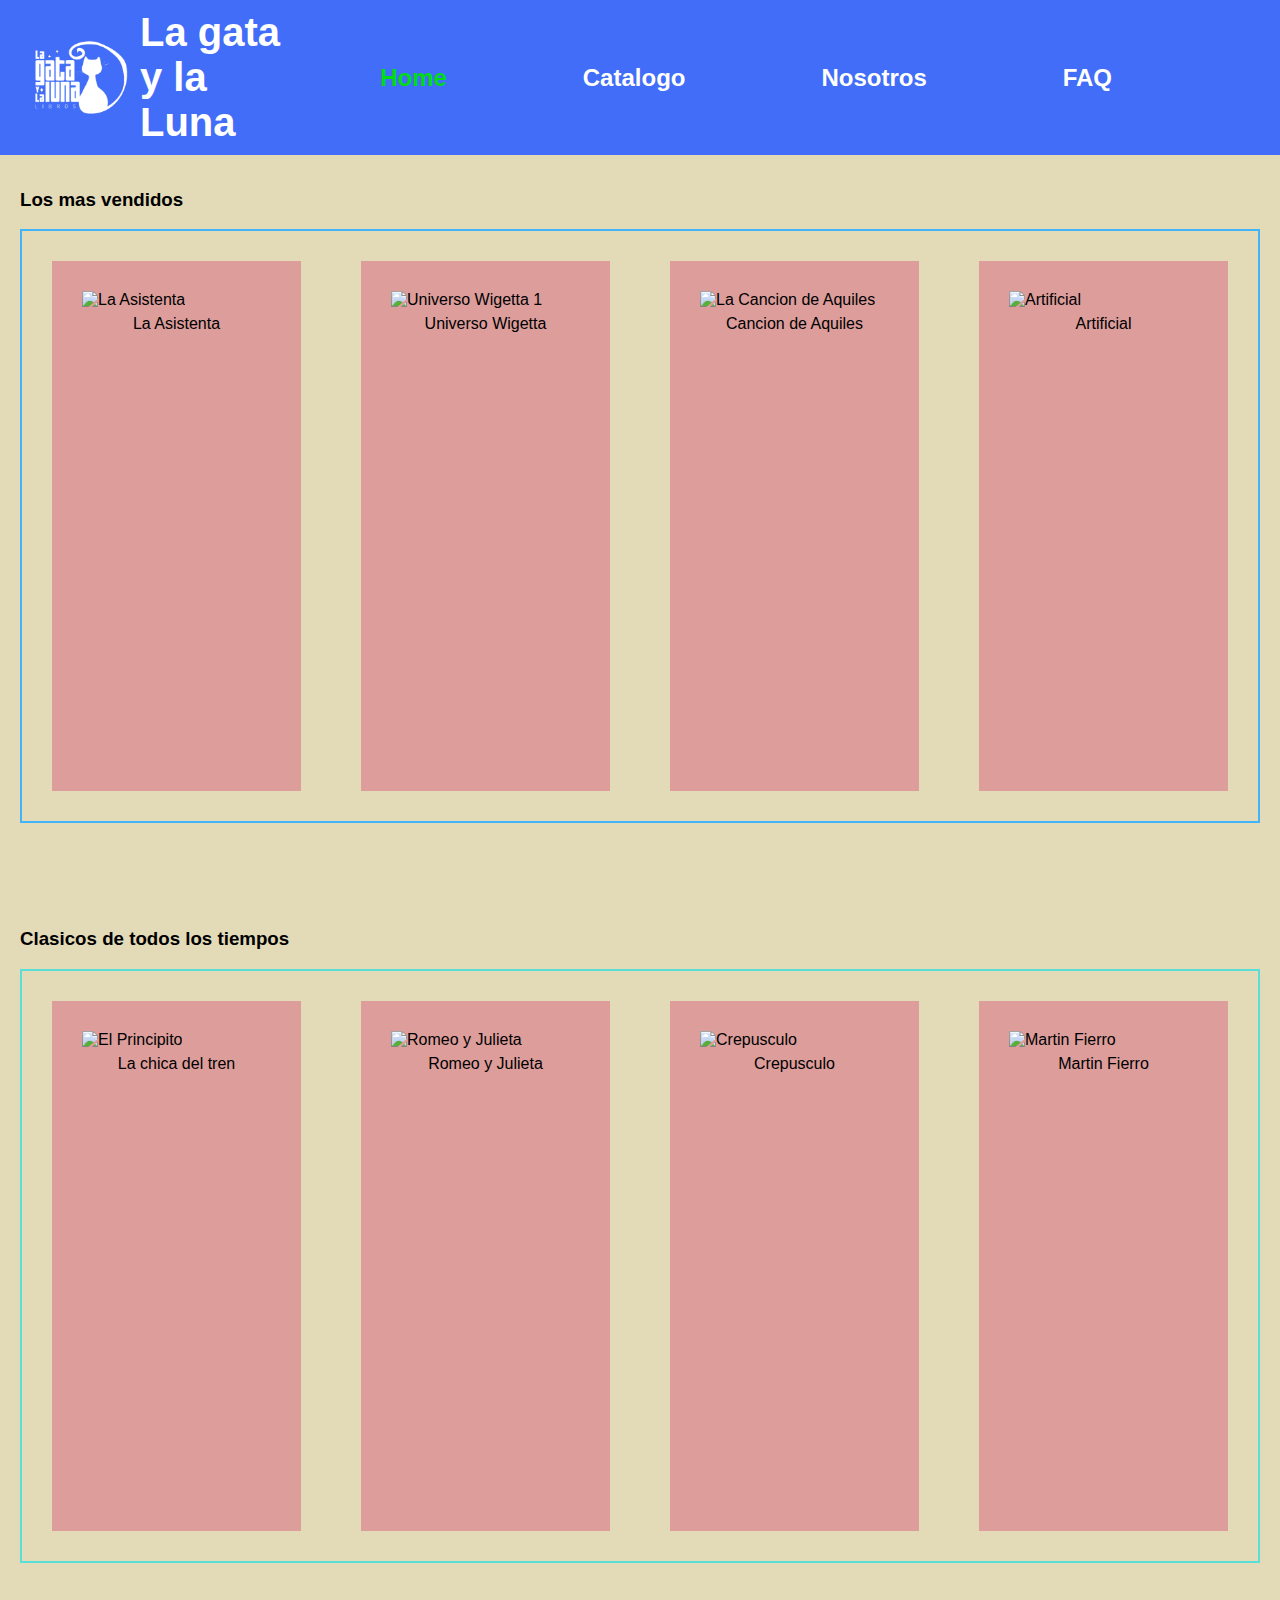
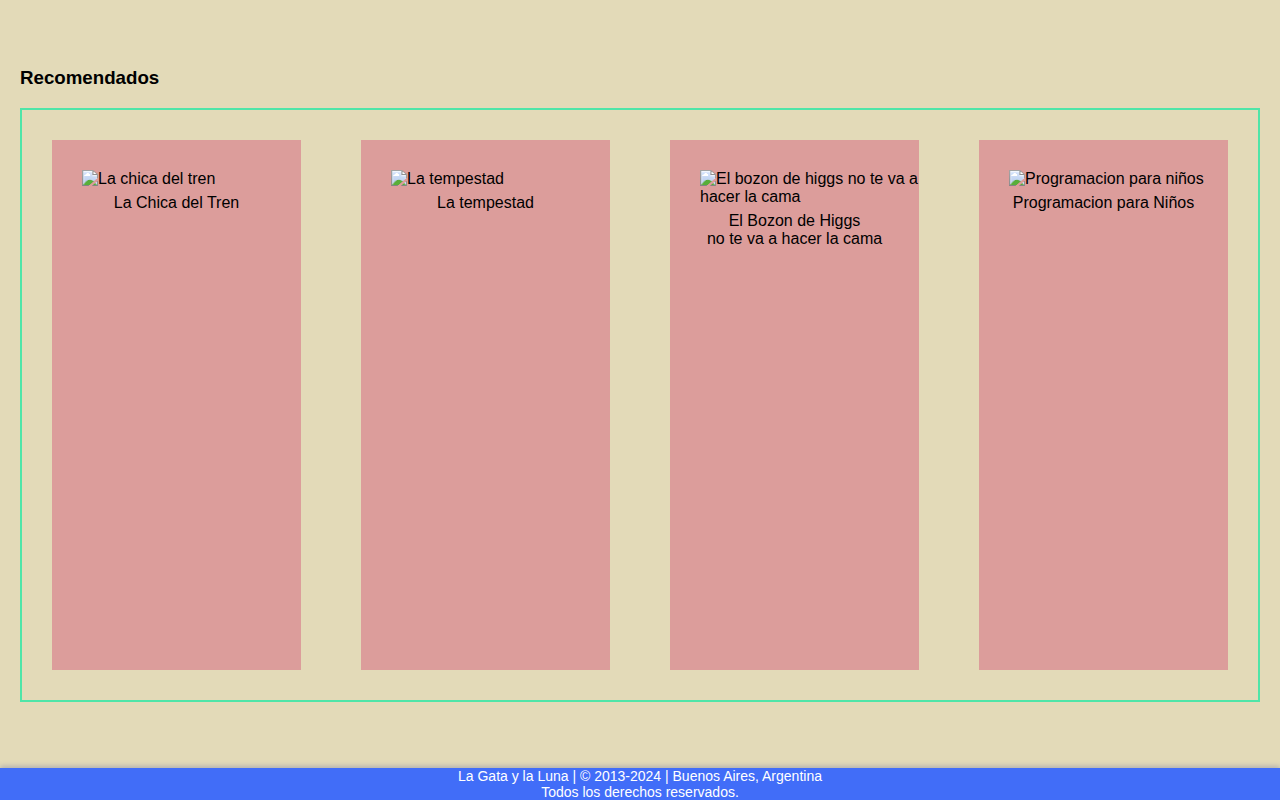
==== templates/index.html @ 9f0f7b59 "formateo de proyecto" ====
<!DOCTYPE html>
<html lang="es">
<head>
    <meta charset="UTF-8">
    <meta name="viewport" content="width=device-width, initial-scale=1.0">
    <title>La Gata y la Luna</title>
    <link rel="icon" type="image/x-icon" href="Imagenes/logo_oficial.png">
    <link rel="stylesheet" href="../static/css/style.css">
</head>
<body>
    
    

    <header >

        <div class="header-container" >

            <div class="banner">
            <img src="../static/images/logo_blanco.png" id="logo_blanco" alt="logo">   
                <h1 class="titulo">La gata y la Luna</h1>
            </div> 
        
            <nav>
                <div class="item"><h2><a id="indexLink" class="menu" href="index.html" >Home</a></h2></div>
                <div class="item"><h2><a id="catalogoLink" class="menu" href="Catalogo.html" >Catalogo</a></h2></div>
                <div class="item"><h2><a id="nosotrosLink" class="menu" href="nosotros.html" >Nosotros</a></h2></div>
                <div class="item"><h2><a id="FQLink" class="menu" href="FQ.html" >FAQ</a></h2></div>
            </nav>

            <script src="menu.js"></script> 

        </div>
        
    </header>
        <main>
            
            <section class="mas_vendidos"> 
                <h3>Los mas vendidos</h3>
                <div class="container_libros_vendidos">
                    <div class="item2">
                        <img class="libro" src="Imagenes/libro1.jpg" alt="La Asistenta">
                        <p class="epigrafe">La Asistenta</p>
                    </div>
                    <div class="item2">
                        <img class="libro" src="Imagenes/wigetta.jpg" alt="Universo Wigetta 1">
                        <p class="epigrafe">Universo Wigetta</p>
                    </div>
                    <div class="item2">
                        <img class="libro" src="Imagenes/Cancion_de_aquiles.webp" alt="La Cancion de Aquiles">
                        <p class="epigrafe">Cancion de Aquiles</p>
                    </div>
                    
                    <div class="item2"><img class="libro" src="Imagenes/SigMan.jpg" alt="Artificial">
                        <p class="epigrafe">Artificial</p>
                    </div>
                
                </div>
            </section>
            
            <section class="atemporales">
                <h3>Clasicos de todos los tiempos </h3>
                <div class="container_libros_atemporales">
                    <div class="item2"><img class="libro" src="Imagenes/Principito.jpg" alt="El Principito">
                        <p class="epigrafe">La chica del tren</p>
                    </div>
                    <div class="item2"><img class="libro" src="Imagenes/RomeoYJulieta.jpg" alt="Romeo y Julieta">
                        <p class="epigrafe">Romeo y Julieta</p>
                    </div>
                    <div class="item2"><img class="libro" src="Imagenes/crepusculo.webp" alt="Crepusculo">
                        <p class="epigrafe">Crepusculo</p>
                    </div>
                    <div class="item2"><img class="libro" src="Imagenes/martin_fierro.webp" alt="Martin Fierro">
                        <p class="epigrafe">Martin Fierro</p>
                    </div>
                </div>
            
            </section>

            <section class="recomendados">
                <h3>Recomendados</h3>
                <div class="container_libros_recomendados">
                    <div class="item2"><img class="libro" src="Imagenes/la_chica_del_tren.webp" alt="La chica del tren">
                        <p class="epigrafe">La Chica del Tren</p>
                    </div>
                    <div class="item2"> <img class="libro" src="Imagenes/la_tempestad.webp" alt="La tempestad">
                        <p class="epigrafe">La tempestad</p>
                    </div>
                    <div class="item2"><img class="libro" src="Imagenes/bozondehiggs.jpg" alt="El bozon de higgs no te va a hacer la cama">
                        <p class="epigrafe">El Bozon de Higgs <br> no te va a hacer la cama</p>
                    </div>
                    <div class="item2"><img class="libro" src="Imagenes/Programacion_para_libros.jpg" alt="Programacion para niños">
                        <p class="epigrafe">Programacion para Niños</p>
                    </div>
                </div>
            </section>
            <div class="row">
                <footer>
                
                    <p class="texto_pie"> La Gata y la Luna | © 2013-2024 | Buenos Aires, Argentina</p>
                    <p class="texto_pie"> Todos los derechos reservados. </p>
                </footer>
            </div>
        </main>

        
</body>
</html>
---- static/css/style.css ----
@import url("https://cdnjs.cloudflare.com/ajax/libs/animate.css/4.1.1/animate.min.css");

@media (max-width: 599px){
    body{
        position: relative;
        background-color: #E3DAB8;
        font-family: Arial, Helvetica, sans-serif;
        margin: 0;
        padding: 0;
    }
    
    
    .banner{
        display: flex;
        flex-direction: column;
        align-items:center;
    }
    
    #logo_blanco{
        width: 100px;
        
    }
    header{
        display:flex;
        flex-direction: column;
        padding:10px;
        width: 100%;
        background-color: #416DF8;
        justify-content: center;
    }
    .titulo{
        color: white;
        margin:30px;
    }
    nav{
    
        background-color: #416DF8;
        display:flex;
        align-items: center;
        flex-direction: column;
        
        width: 100%;
    }
    .menu{
        color: #fff;
        text-decoration: none;
    }
    
    .active{
        color: #00DC14;
    }
    
    main{
        position:relative;
        display: flex;
        flex-direction: column;
        align-items: center;
        width: 100%;
    }
    
    h3{
        text-align: center;
    }

   
    
    .item2{
        margin:30px;
        background-color: #DC9D9B;
        width: 200px;
        height: 45vh;
    }
    .container_libros_vendidos{
        border:2px solid;
        height: 100%;
        border-color: #41B3F8;
    }
    
    .container_libros_atemporales{
        border:2px solid;
        height: 100%;
        border-color: #59DED8;
    }
    
    .container_libros_recomendados{
        height: 100%;
        border:2px solid;
        border-color:#4FE5A8 ;
    }
    .libro{
        position: relative;
        top:30px;
        left:22.5px;
        width:80%;
        height: 80%;
    }
    
    .epigrafe{
        position: relative;
        top: 20px;
        text-align: center;
    }
    
    
    
    .row{
        margin-top: 20px;
        background-color: #416DF8;
        position: relative;
        width: 100%;
        
        
    }

    footer{
    
        color: #000000;
        font-size: 14px;
        display: flex;
        flex-direction: column;
        text-align: center;
        
    }

    .texto_pie{
        color: white;
        margin-bottom: 0;
        margin-top: 0;
    }
    
    ::-webkit-scrollbar {display: none;}
        
}

@media (min-width:600px) and (max-width:1199px){
    body{
        position: relative;
        background-color: #E3DAB8;
        font-family: Arial, Helvetica, sans-serif;
        margin: 0;
        padding: 0;
    }
    
    
    .encabezado{
        display: inline-flex;
        justify-content: flex-start;
        align-items: center;
    }
    
    .banner{
        display: flex;
        justify-content: flex-start;
        flex-wrap: wrap; 
        align-items: center;
    }
    
    #logo_blanco{
        position: relative;
        width: 100px;
        left: 4vw;
    }
    
    header{
    display: grid;
    padding:10px;
    width: 100%;
    top:0px;
    left:0px;
    position: relative;
    z-index: 50;
    background-color: #416DF8;
    
    }

.titulo{
    position: relative;
    font-size: 40;
    top:30px;
    left:5vw;
    color: white;
}

nav{
    
    background-color: #416DF8;
    display:inline-grid;
    padding:10px;
    width: 100%;
    grid-template-columns: 50vw 50vw;
    grid-template-rows: 1fr 1fr;
    grid-template-areas: 
    'item item'
    'item item';
    
}

.item{
    grid-area: 'item';
}
.menu{
    color: #fff;
    text-decoration: none;
}

.active{
    color: #00DC14;
}

main{
    position:relative;
    display: grid;
    grid-template-rows:1fr 1fr 1fr;
    grid-template-columns: 100vw;
    grid-template-areas:
    'mas_vendidos'
    'atemporales'
    'recomendados';
}

.mas_vendidos{
    grid-area:mas_vendidos;
    margin:20px;
    padding:10px;
}

.atemporales{
    grid-area:atemporales;
    margin:20px;
    padding:10px;
}

.recomendados{
    grid-area:recomendados;
    margin:20px;
    padding:10px;
}

.item2{
    grid-area: 'item2';
    margin:30px;
    max-height: 55vw;
    background-color: #DC9D9B;
}
.container_libros_vendidos{
    height: 125vw;
    display: grid;
    grid-template-columns: 1fr 1fr;
    grid-template-rows: 1fr 1fr;
    grid-template-areas: 
    'item2 item2'
    'item2 item2';
    border:2px solid;
    border-color: #41B3F8;
}

.container_libros_atemporales{
    height: 125vw;
    display: grid;
    grid-template-columns: 1fr 1fr;
    grid-template-rows: 1fr 1fr;
    grid-template-areas: 
    'item2 item2'
    'item2 item2';
    border:2px solid;
    border-color: #59DED8;
    /* background-color: #59DED8; */
}

.container_libros_recomendados{
    height: 125vw;
    border:2px solid;
    border-color:#4FE5A8;
    display: grid;
    grid-template-columns: 1fr 1fr;
    grid-template-rows: 1fr 1fr;
    grid-template-areas: 
    'item2 item2'
    'item2 item2';
    /* background-color: #4FE5A8; */
}
.libro{
    position: relative;
    top:30px;
    left:30px;
    width:80%;
    height: 80%;
}

.epigrafe{
    position: relative;
    top: 20px;
    text-align: center;
}



.row{
    background-color: #416DF8;
    position: relative;
    width: 100%;
    margin-top: 0px;
}

footer{
   
    color: #000000;
    font-size: 14px;
    display: flex;
    flex-direction: column;
    text-align: center;
    box-shadow: 0px -2px 5px #b1b0b0;
}

.texto_pie{
    color: white;
    margin-bottom: 0;
    margin-top: 0;
}

::-webkit-scrollbar {display: none;}
}



@media (min-width:1200px){
    body {
        position: relative;
        background-color: #E3DAB8;
        font-family: Arial, Helvetica, sans-serif;
        margin: 0;
        padding: 0;
    }

    .banner {
        display: flex;
        align-items: center;
        
    }

    #logo_blanco {
        width: 100px;
        margin-left: 20px;
        margin-right: 10px;
    }

    .titulo {
        margin: 0;
        font-size: 40px;
        color: white;
        
    }

    header {
        width: 100%;
        top: 0px;
        left: 0px;
        position: fixed;
        z-index: 50;
        background-color: #416DF8;
    }

    .header-container {
        display: flex;
        align-items: center;
        padding: 10px;
        box-sizing: border-box;
        width: 100%;
        animation: lightSpeedInLeft 2s 1;
    }

    nav {
        display: flex;
        justify-content: space-around;
        align-items: center;
        background-color: #416DF8;
        width: 150vh;
        margin-right: 100px;
    }

    .item {
        margin-left: 20px;
    }

    .menu {
        color: #fff;
        text-decoration: none;
    }

    .active {
        color: #00DC14;
    }



    main{
        position:relative;
        margin-top: 150px;
        display: grid;
        grid-template-rows:1fr 1fr 1fr;
        grid-template-columns: 1fr;
        height:250vh;
        grid-template-areas:
        'mas_vendidos'
        'atemporales'
        'recomendados';
    }

    .mas_vendidos{
        
        grid-area:mas_vendidos;
        margin:10px;
        padding:10px;
    }

    .atemporales{
        grid-area:atemporales;
        margin:10px;
        padding:10px;
    }

    .recomendados{
        grid-area:recomendados;
        margin:10px;
        padding:10px;
    }

    .item2{
        margin:30px;
        background-color: #DC9D9B;
        height: 530px;
    }
    .container_libros_vendidos{
        display:grid;
        grid-template-rows: 1fr;
        grid-template-columns: 1fr 1fr 1fr 1fr;
        border:2px solid;
        height: 590px;
        border-color: #41B3F8;
        grid-template-areas:
        'item2 item2 item 2 item 2'
        ;
    
        
    }

    .container_libros_atemporales{
        display:grid;
        grid-template-rows: 1fr;
        grid-template-columns: 1fr 1fr 1fr 1fr;
        border:2px solid;
        height: 590px;
        border-color: #59DED8;
        grid-template-areas:
        'item2 item2 item 2 item 2'
        ;
        /* background-color: #59DED8; */
    }

    .container_libros_recomendados{
        display:grid;
        grid-template-rows: 1fr;
        grid-template-columns: 1fr 1fr 1fr 1fr;
        height: 590px;
        border:2px solid;
        border-color:#4FE5A8;
        grid-template-areas:
        'item2 item2 item 2 item 2'
    
        ;
        /* background-color: #4FE5A8; */
    }
    .libro{
        position: relative;
        top:30px;
        left:30px;
        width:80%;
        height: 80%;
    }

    .epigrafe{
        position: relative;
        top: 20px;
        text-align: center;
    }



    .row{
        background-color: #416DF8;
        position: relative;
        width: 100%;
        
        
    }

    footer{
    
        color: #000000;
        font-size: 14px;
        display: flex;
        flex-direction: column;
        text-align: center;
        box-shadow: 0px -2px 5px #b1b0b0;
    }

    .texto_pie{
        color: white;
        margin-bottom: 0;
        margin-top: 0;
    }

    ::-webkit-scrollbar {display: none;}
        
    }
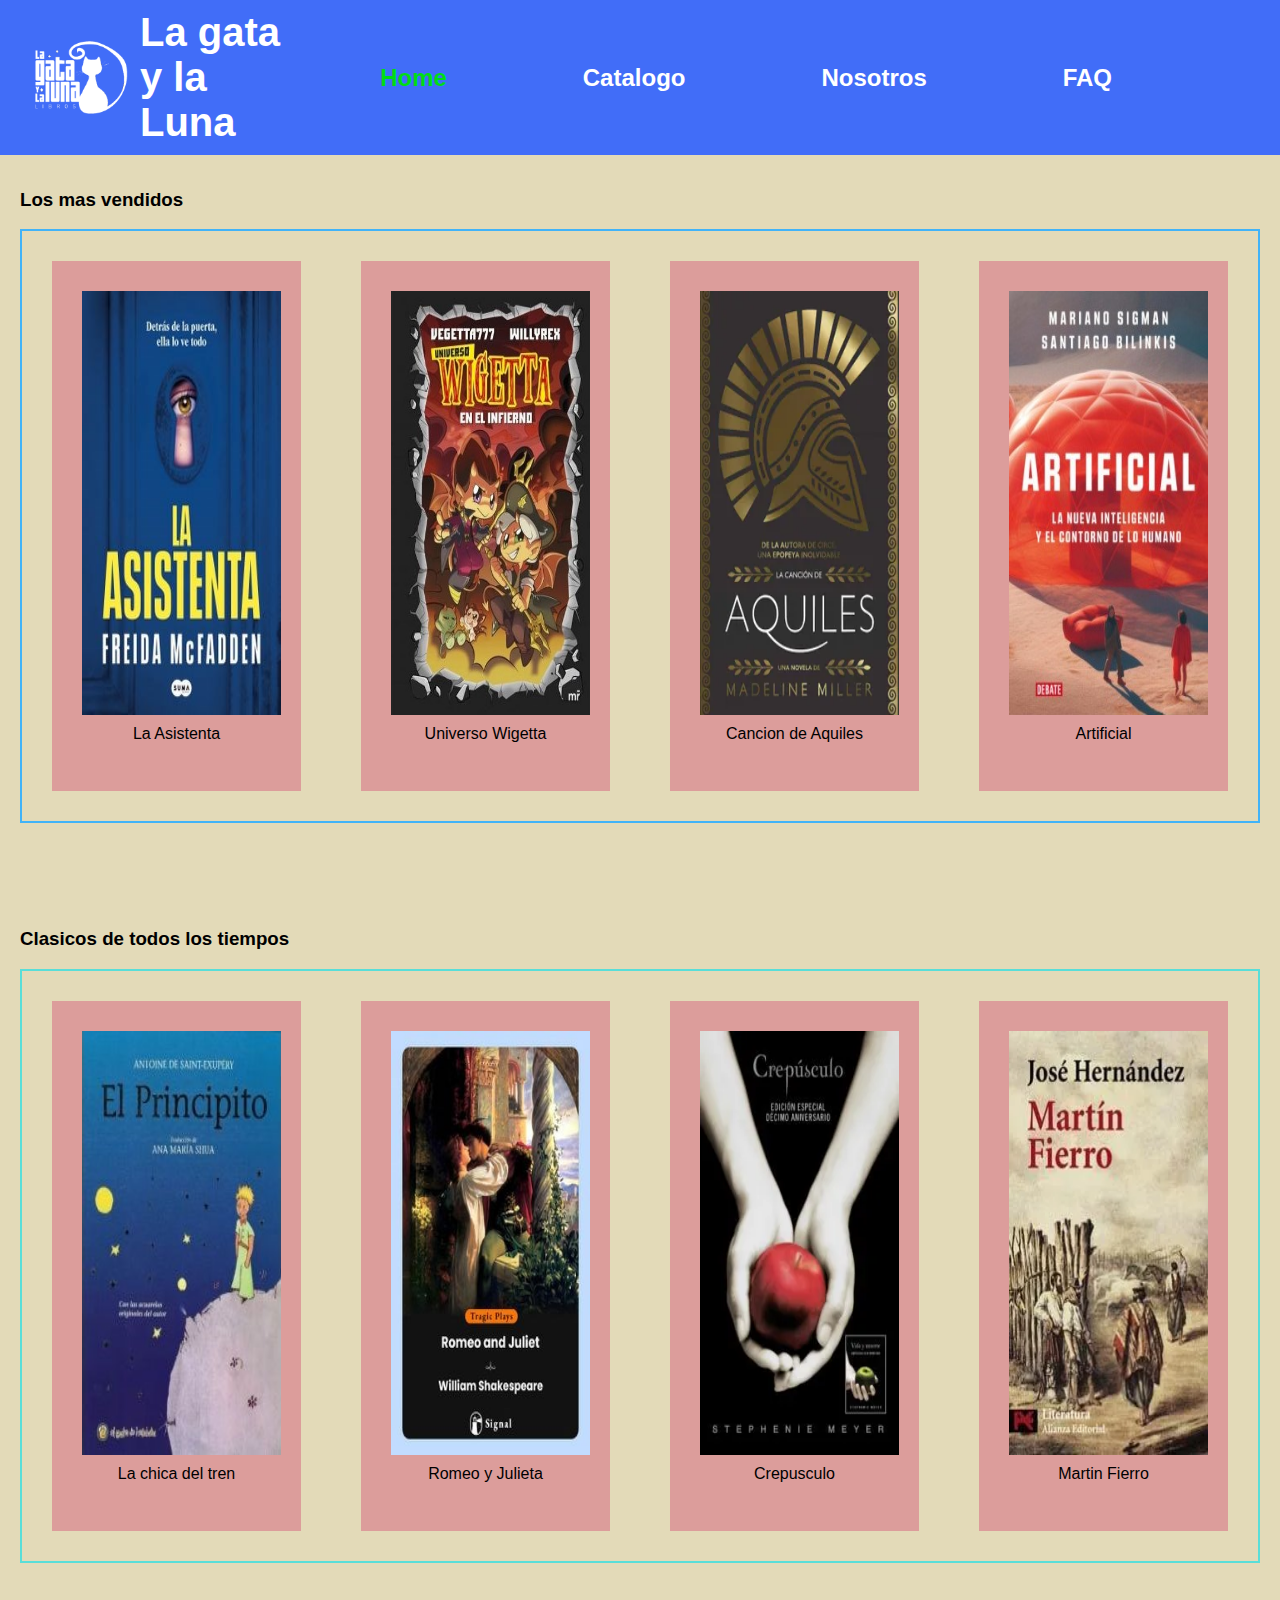
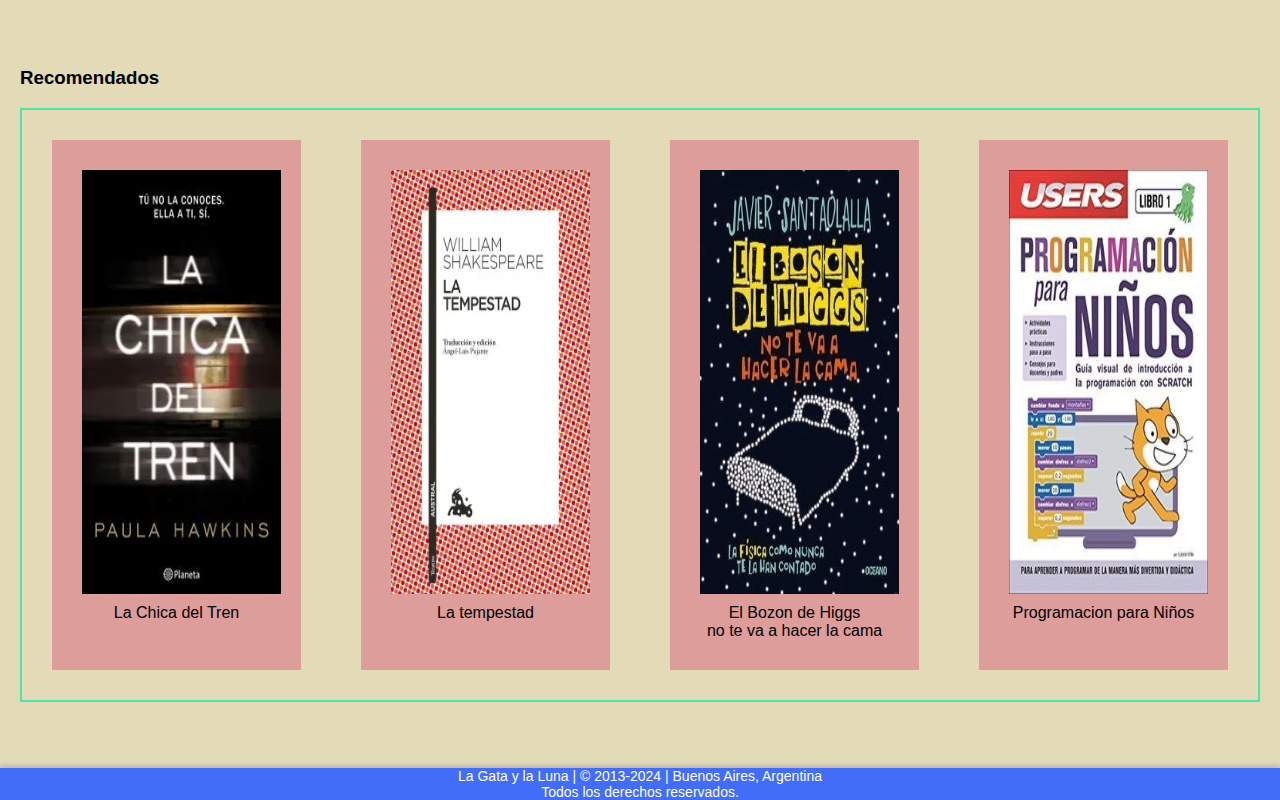
==== commit f6ba256d: "seguimos con fromato" ====
--- a/templates/index.html
+++ b/templates/index.html
@@ -38,19 +38,19 @@
                 <h3>Los mas vendidos</h3>
                 <div class="container_libros_vendidos">
                     <div class="item2">
-                        <img class="libro" src="Imagenes/libro1.jpg" alt="La Asistenta">
+                        <img class="libro" src="../static/images/libro1.jpg" alt="La Asistenta">
                         <p class="epigrafe">La Asistenta</p>
                     </div>
                     <div class="item2">
-                        <img class="libro" src="Imagenes/wigetta.jpg" alt="Universo Wigetta 1">
+                        <img class="libro" src="../static/images/wigetta.jpg" alt="Universo Wigetta 1">
                         <p class="epigrafe">Universo Wigetta</p>
                     </div>
                     <div class="item2">
-                        <img class="libro" src="Imagenes/Cancion_de_aquiles.webp" alt="La Cancion de Aquiles">
+                        <img class="libro" src="../static/images/Cancion_de_aquiles.webp" alt="La Cancion de Aquiles">
                         <p class="epigrafe">Cancion de Aquiles</p>
                     </div>
                     
-                    <div class="item2"><img class="libro" src="Imagenes/SigMan.jpg" alt="Artificial">
+                    <div class="item2"><img class="libro" src="../static/images/SigMan.jpg" alt="Artificial">
                         <p class="epigrafe">Artificial</p>
                     </div>
                 
@@ -60,16 +60,16 @@
             <section class="atemporales">
                 <h3>Clasicos de todos los tiempos </h3>
                 <div class="container_libros_atemporales">
-                    <div class="item2"><img class="libro" src="Imagenes/Principito.jpg" alt="El Principito">
+                    <div class="item2"><img class="libro" src="../static/images/Principito.jpg" alt="El Principito">
                         <p class="epigrafe">La chica del tren</p>
                     </div>
-                    <div class="item2"><img class="libro" src="Imagenes/RomeoYJulieta.jpg" alt="Romeo y Julieta">
+                    <div class="item2"><img class="libro" src="../static/images/RomeoYJulieta.jpg" alt="Romeo y Julieta">
                         <p class="epigrafe">Romeo y Julieta</p>
                     </div>
-                    <div class="item2"><img class="libro" src="Imagenes/crepusculo.webp" alt="Crepusculo">
+                    <div class="item2"><img class="libro" src="../static/images/crepusculo.webp" alt="Crepusculo">
                         <p class="epigrafe">Crepusculo</p>
                     </div>
-                    <div class="item2"><img class="libro" src="Imagenes/martin_fierro.webp" alt="Martin Fierro">
+                    <div class="item2"><img class="libro" src="../static/images/martin_fierro.webp" alt="Martin Fierro">
                         <p class="epigrafe">Martin Fierro</p>
                     </div>
                 </div>
@@ -79,16 +79,16 @@
             <section class="recomendados">
                 <h3>Recomendados</h3>
                 <div class="container_libros_recomendados">
-                    <div class="item2"><img class="libro" src="Imagenes/la_chica_del_tren.webp" alt="La chica del tren">
+                    <div class="item2"><img class="libro" src="../static/images/la_chica_del_tren.webp" alt="La chica del tren">
                         <p class="epigrafe">La Chica del Tren</p>
                     </div>
-                    <div class="item2"> <img class="libro" src="Imagenes/la_tempestad.webp" alt="La tempestad">
+                    <div class="item2"> <img class="libro" src="../static/images/la_tempestad.webp" alt="La tempestad">
                         <p class="epigrafe">La tempestad</p>
                     </div>
-                    <div class="item2"><img class="libro" src="Imagenes/bozondehiggs.jpg" alt="El bozon de higgs no te va a hacer la cama">
+                    <div class="item2"><img class="libro" src="../static/images/bozondehiggs.jpg" alt="El bozon de higgs no te va a hacer la cama">
                         <p class="epigrafe">El Bozon de Higgs <br> no te va a hacer la cama</p>
                     </div>
-                    <div class="item2"><img class="libro" src="Imagenes/Programacion_para_libros.jpg" alt="Programacion para niños">
+                    <div class="item2"><img class="libro" src="../static/images/Programacion_para_libros.jpg" alt="Programacion para niños">
                         <p class="epigrafe">Programacion para Niños</p>
                     </div>
                 </div>
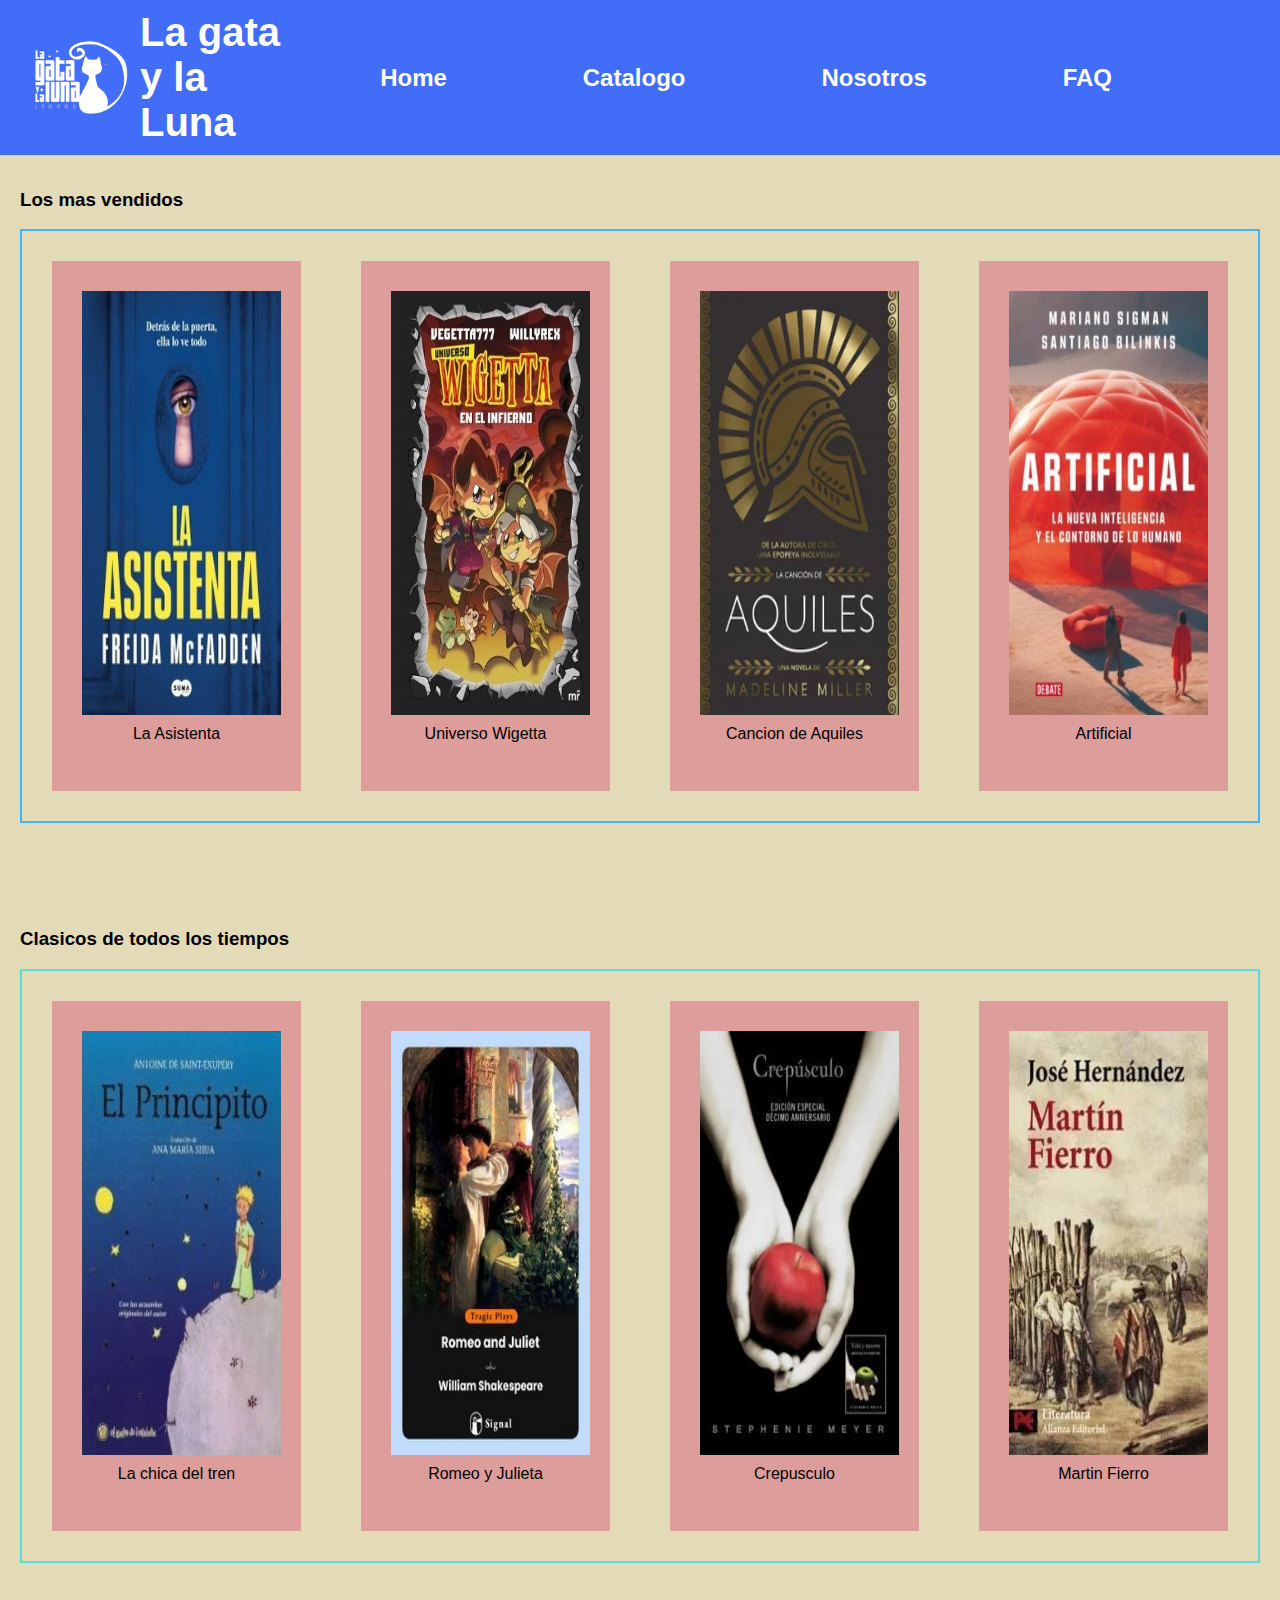
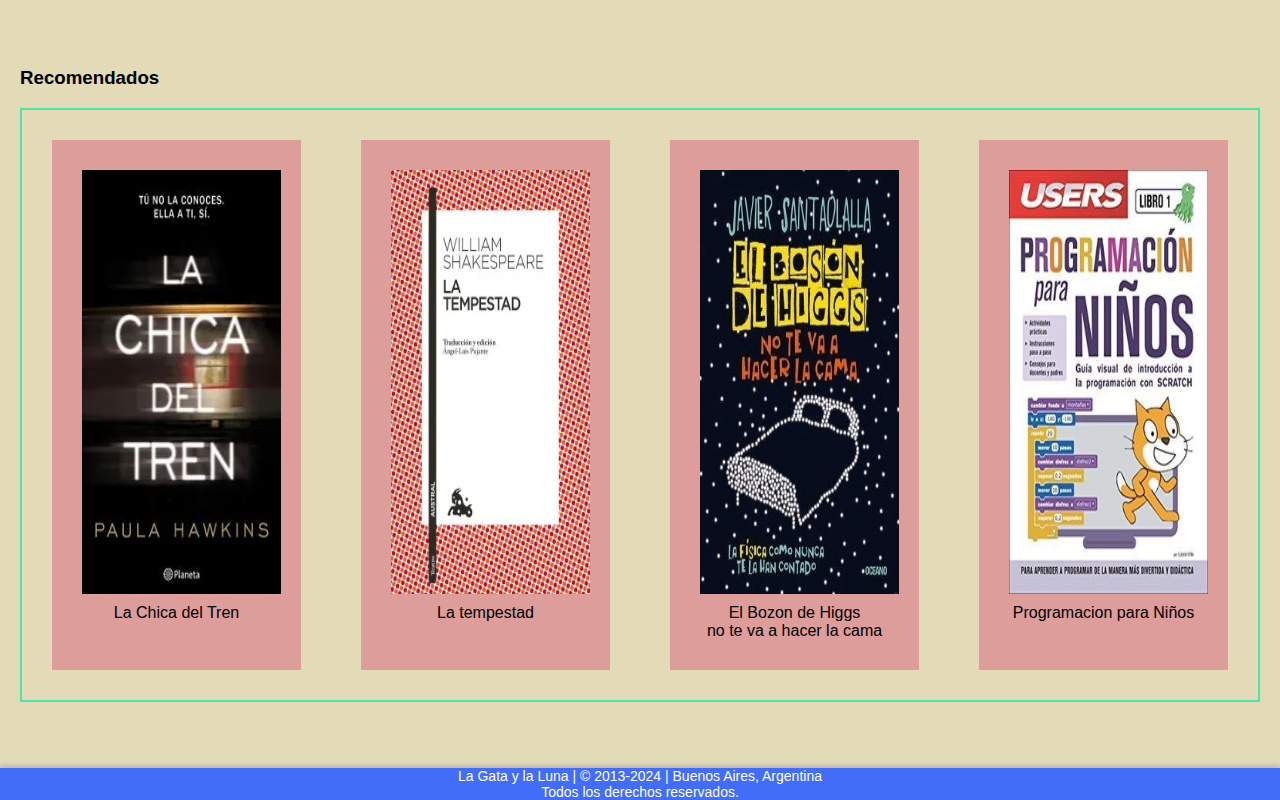
==== commit 1b46505f: "Guardado Correcto de archivos js y correcion de rutas" ====
--- a/templates/index.html
+++ b/templates/index.html
@@ -27,7 +27,7 @@
                 <div class="item"><h2><a id="FQLink" class="menu" href="FQ.html" >FAQ</a></h2></div>
             </nav>
 
-            <script src="menu.js"></script> 
+            <script src="static\js\menu.js"></script> 
 
         </div>
         
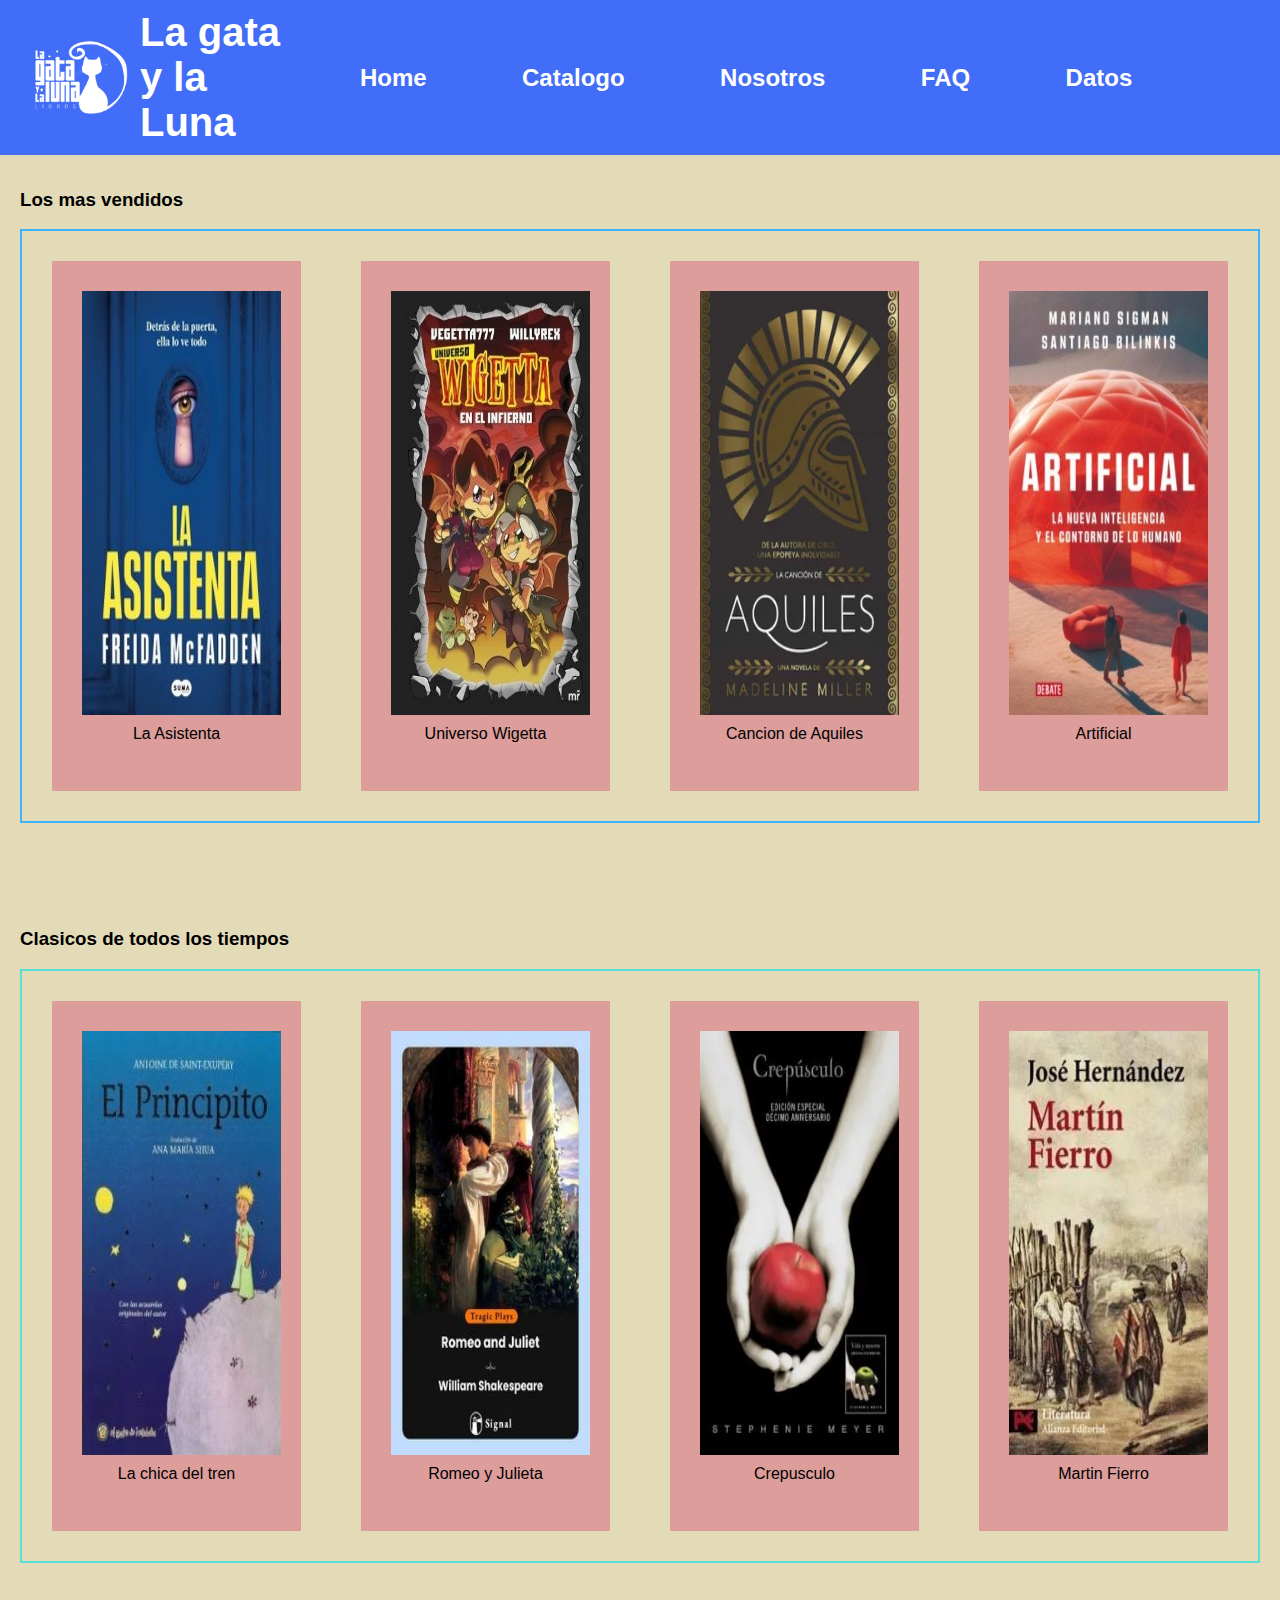
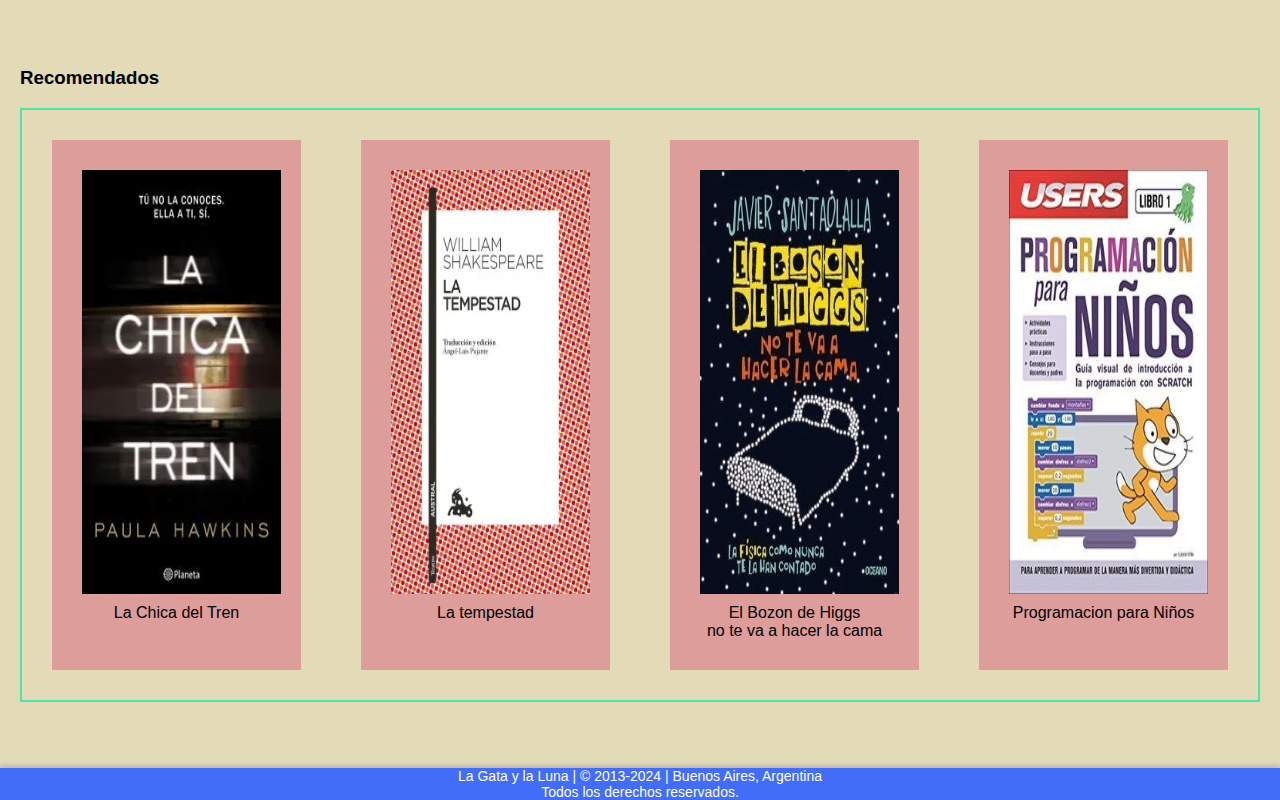
==== commit a1f1fd1f: "Se crea la pagina donde se pueden visualizar los datos, y se crea la opcion de eliminar datos de la " ====
--- a/templates/index.html
+++ b/templates/index.html
@@ -25,6 +25,7 @@
                 <div class="item"><h2><a id="catalogoLink" class="menu" href="Catalogo.html" >Catalogo</a></h2></div>
                 <div class="item"><h2><a id="nosotrosLink" class="menu" href="nosotros.html" >Nosotros</a></h2></div>
                 <div class="item"><h2><a id="FQLink" class="menu" href="FQ.html" >FAQ</a></h2></div>
+                <div class="item"><h2><a id="datosLink" class="menu" href="datos.html">Datos</a></h2></div>
             </nav>
 
             <script src="static\js\menu.js"></script> 
